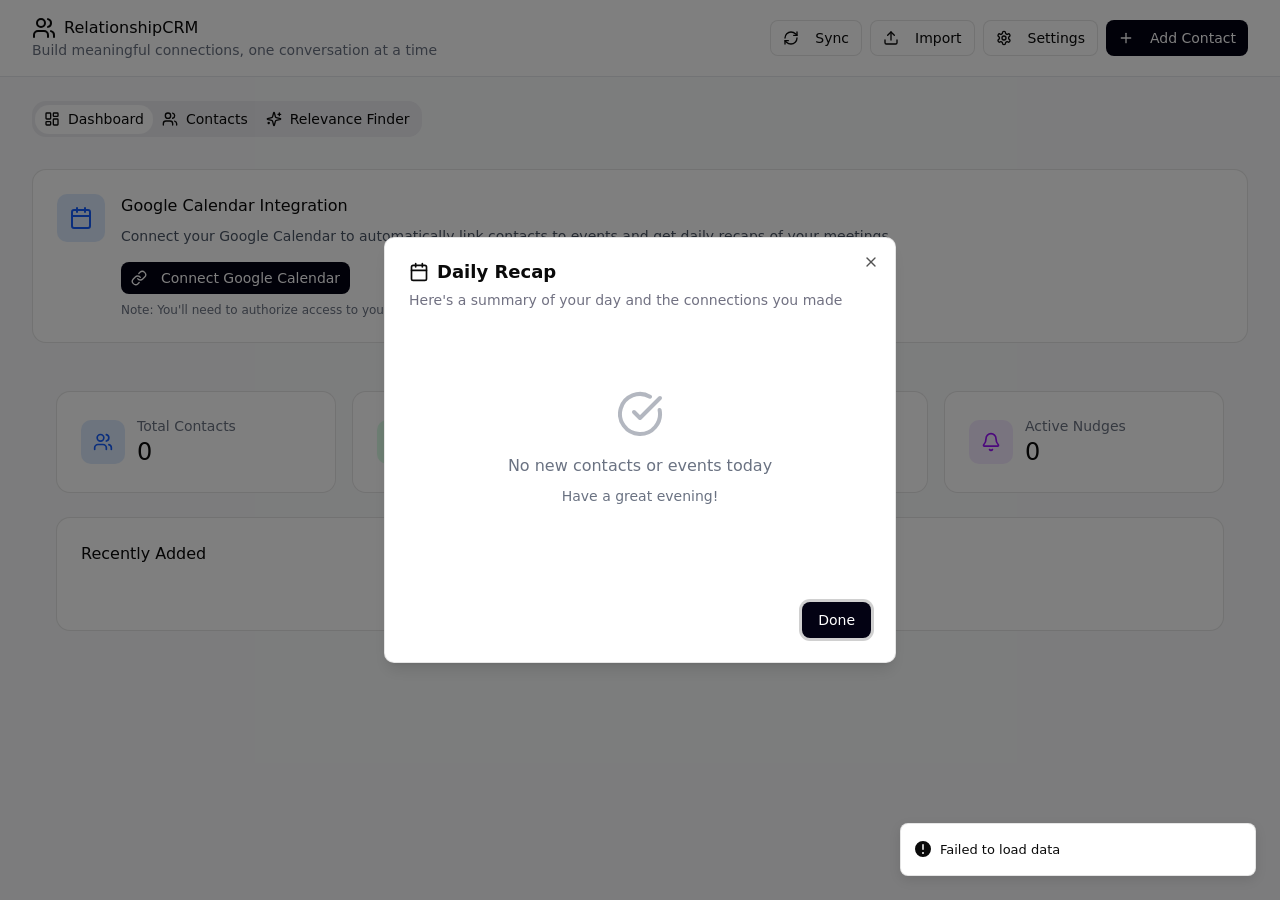
==== index.html @ ef1ae345 "Updates" ====
<!DOCTYPE html>
  <html lang="en">
    <head>
      <meta charset="UTF-8" />
      <meta name="viewport" content="width=device-width, initial-scale=1.0" />
      <title>Personal CRM Tool</title>
      <script type="module" crossorigin src="/assets/index-DKVKD7LP.js"></script>
      <link rel="stylesheet" crossorigin href="/assets/index-EW6tmgY8.css">
    </head>

    <body>
      <div id="root"></div>
    </body>
  </html>
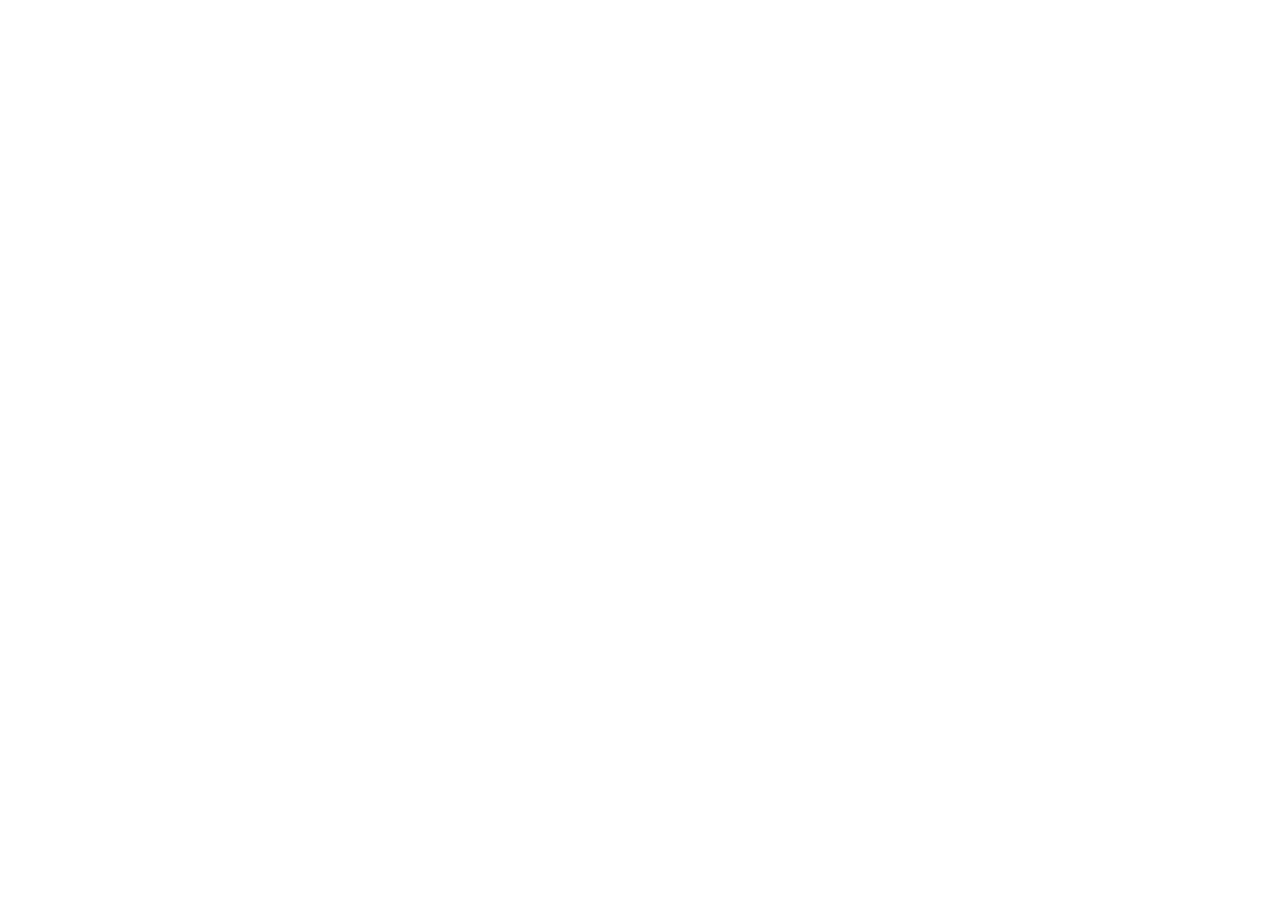
==== commit 2165824b: "Updates" ====
--- a/index.html
+++ b/index.html
@@ -5,8 +5,8 @@
       <meta charset="UTF-8" />
       <meta name="viewport" content="width=device-width, initial-scale=1.0" />
       <title>Personal CRM Tool</title>
-      <script type="module" crossorigin src="/assets/index-DKVKD7LP.js"></script>
-      <link rel="stylesheet" crossorigin href="/assets/index-EW6tmgY8.css">
+      <script type="module" crossorigin src="/context/assets/index-DKVKD7LP.js"></script>
+      <link rel="stylesheet" crossorigin href="/context/assets/index-EW6tmgY8.css">
     </head>
 
     <body>
